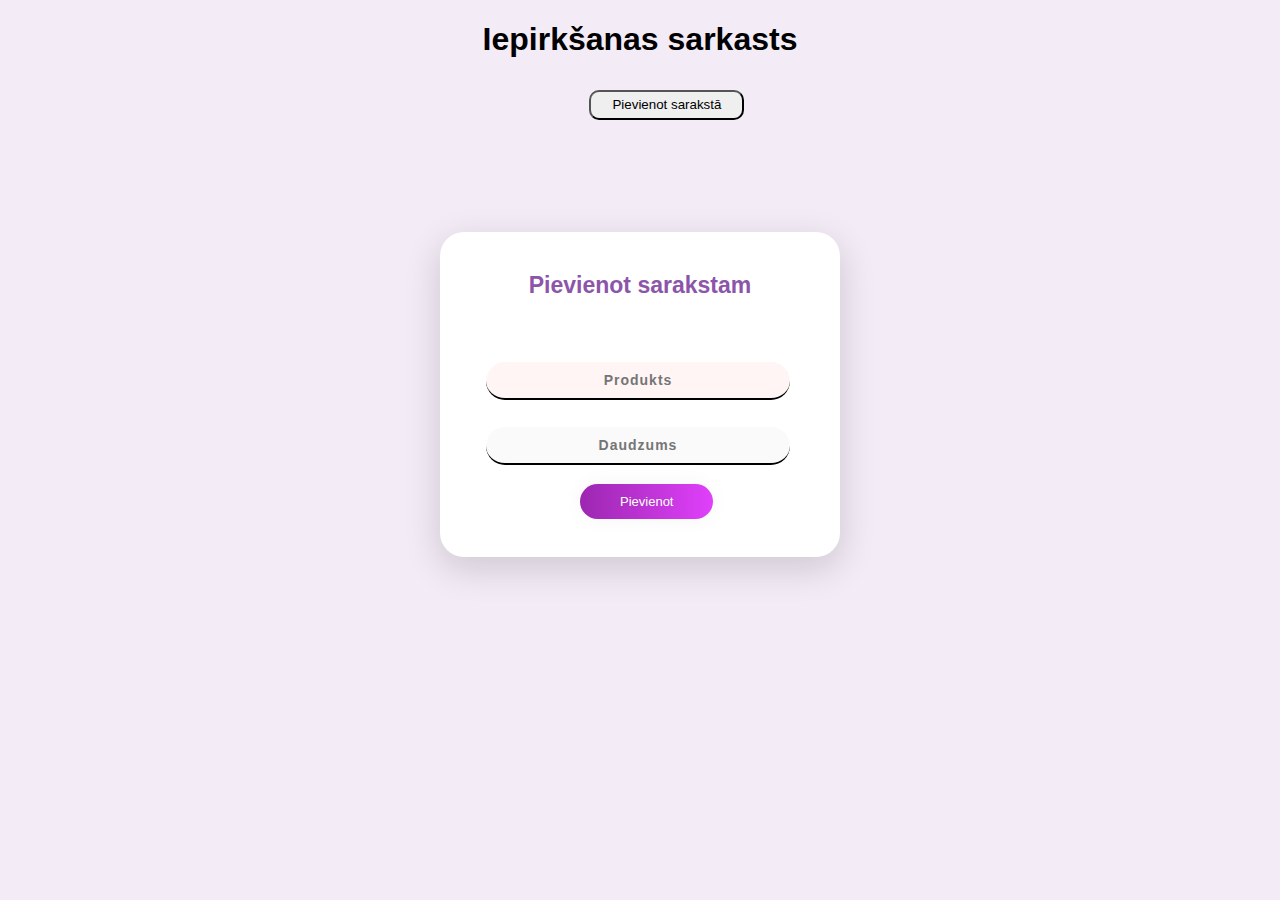
==== index.html @ 8c2062cf "html un css" ====
<!DOCTYPE html>
<html lang="lv">
<head>
    <link rel="stylesheet" href="style.css">
    <meta charset="UTF-8">
    <meta http-equiv="X-UA-Compatible" content="IE=edge">
    <meta name="Iepirkšanas saraksts" content="width=device-width, initial-scale=1.0">
    <title>Iepirkšanas saraksts</title>
</head>
<body>
    <h1 class="virsraksts">Iepirkšanas sarkasts</h1>
    <div id="buttons">
    <button class="poga">Pievienot sarakstā</button>
    </div>

    <div class="main">
        <p class="logs" align="center">Pievienot sarakstam</p>
        <form class="form1">
          <input class="Produkts " type="text" align="center" placeholder="Produkts">
          <input class="pass" type="text" align="center" placeholder="Daudzums">
          <a class="Pievienot" align="center">Pievienot</a>

    <script src="js.js"></script>
</body>

</html>
---- style.css ----
.virsraksts{
    text-align: center;
    font-family: Arial, sans-serif;
}
.poga{
    margin-top: 10px;
    margin-left: 46%;
    width:155px;
    height:30px;
    border-radius: 10px;
    cursor: pointer;
    
}

input[type=text] {
    border: none;
    border-bottom: 2px solid rgb(0, 0, 0);
    text-align: center;

  }

  .saraksts{
    text-align: center;
  }

  #Pievienot{
    cursor: pointer;
  }

  body {
    background-color: #F3EBF6;
    font-family: 'Ubuntu', sans-serif;
}

.main {
    background-color: #FFFFFF;
    width: 400px;
    height: 325px;
    margin: 7em auto;
    border-radius: 1.5em;
    box-shadow: 0px 11px 35px 2px rgba(0, 0, 0, 0.14);
}

.logs {
    padding-top: 40px;
    color: #8C55AA;
    font-family: 'Ubuntu', sans-serif;
    font-weight: bold;
    font-size: 23px;
}

.Produkts {
width: 76%;
color: rgb(38, 50, 56);
font-weight: 700;
font-size: 14px;
letter-spacing: 1px;
background: rgba(255, 0, 0, 0.04);
padding: 10px 20px;
border: none;
border-radius: 20px;
outline: none;
box-sizing: border-box;
border: 2px solid rgba(28, 177, 2, 0.02);
margin-bottom: 50px;
margin-left: 46px;
text-align: center;
margin-bottom: 27px;
font-family: 'Ubuntu', sans-serif;
}

form.form1 {
    padding-top: 40px;
}

.pass {
        width: 76%;
color: rgb(38, 50, 56);
font-weight: 700;
font-size: 14px;
letter-spacing: 1px;
background: rgba(136, 126, 126, 0.04);
padding: 10px 20px;
border: none;
border-radius: 20px;
outline: none;
box-sizing: border-box;
border: 2px solid rgba(0, 0, 0, 0.02);
margin-bottom: 50px;
margin-left: 46px;
text-align: center;
margin-bottom: 27px;
font-family: 'Ubuntu', sans-serif;
}


.un:focus, .pass:focus {
    border: 2px solid rgba(0, 0, 0, 0.18) !important;
    
}

.Pievienot {
  cursor: pointer;
    border-radius: 5em;
    color: #fff;
    background: linear-gradient(to right, #9C27B0, #E040FB);
    border: 0;
    padding-left: 40px;
    padding-right: 40px;
    padding-bottom: 10px;
    padding-top: 10px;
    font-family: 'Ubuntu', sans-serif;
    margin-left: 35%;
    font-size: 13px;
    box-shadow: 0 0 20px 1px rgba(0, 0, 0, 0.04);
}

.forgot {
    text-shadow: 0px 0px 3px rgba(117, 117, 117, 0.12);
    color: #E1BEE7;
    padding-top: 15px;
}

a {
    text-shadow: 0px 0px 3px rgba(117, 117, 117, 0.12);
    color: #E1BEE7;
    text-decoration: none
}
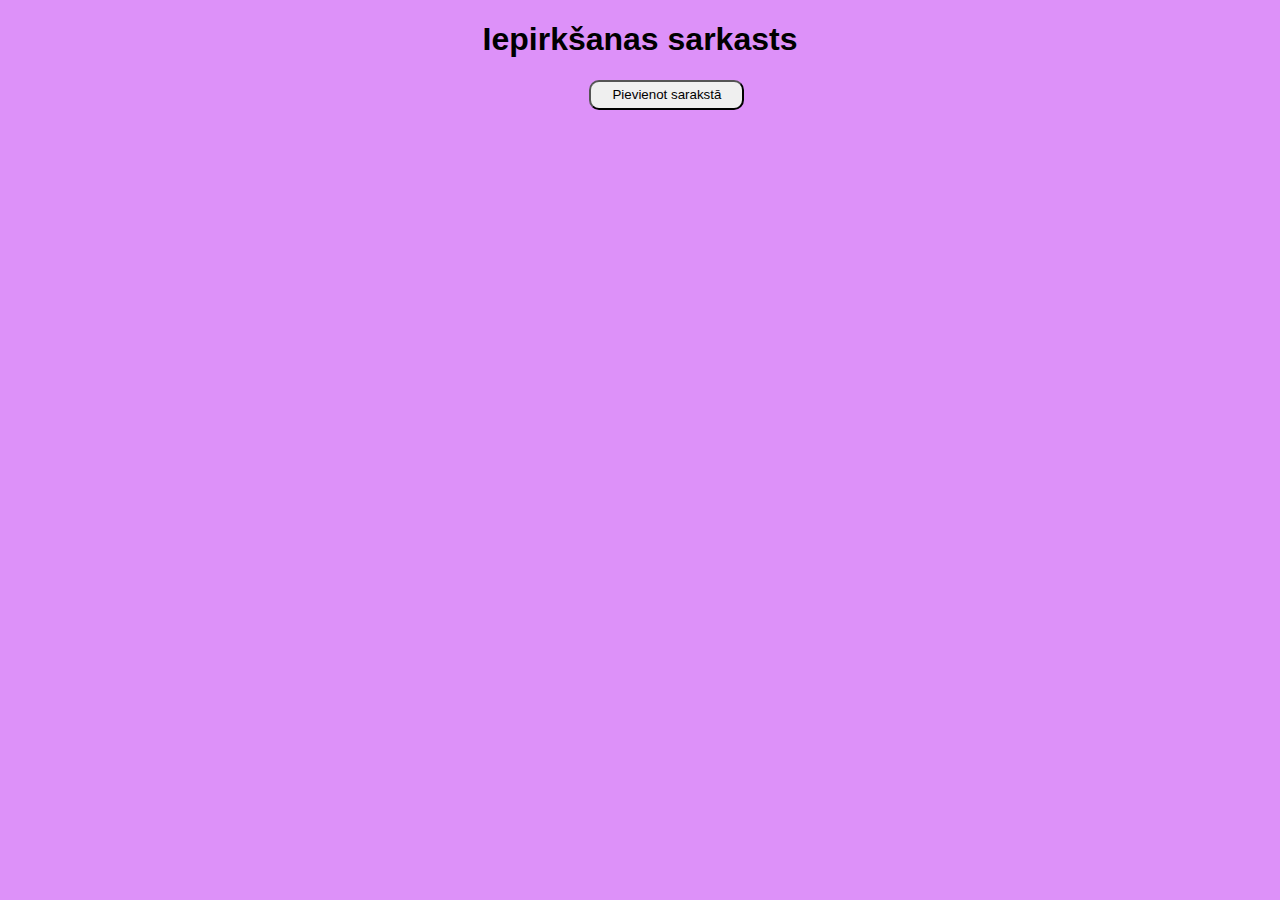
==== commit 79c76299: "uzlabojumi html un css +js" ====
--- a/index.html
+++ b/index.html
@@ -1,5 +1,6 @@
 <!DOCTYPE html>
 <html lang="lv">
+
 <head>
     <link rel="stylesheet" href="style.css">
     <meta charset="UTF-8">
@@ -7,18 +8,24 @@
     <meta name="Iepirkšanas saraksts" content="width=device-width, initial-scale=1.0">
     <title>Iepirkšanas saraksts</title>
 </head>
+
 <body>
     <h1 class="virsraksts">Iepirkšanas sarkasts</h1>
     <div id="buttons">
-    <button class="poga">Pievienot sarakstā</button>
+        <button id="poga">Pievienot sarakstā</button>
     </div>
 
-    <div class="main">
-        <p class="logs" align="center">Pievienot sarakstam</p>
-        <form class="form1">
-          <input class="Produkts " type="text" align="center" placeholder="Produkts">
-          <input class="pass" type="text" align="center" placeholder="Daudzums">
-          <a class="Pievienot" align="center">Pievienot</a>
+    <div id="logs">
+        <h2 class="virsraksts2">Pievienot sarakstam</h2>
+        <input placeholder="Produkts" type="text" id="Produkts">
+        <input placeholder="Daudzums" type="number" id="Daudzums" min="1" max="20">
+        <button id="poga2">Pievienot sarakstā</button>
+    </div>
+
+    <div id="saeaksts">
+        <div class="pirkums">
+        </div>
+    </div>
 
     <script src="js.js"></script>
 </body>
--- a/style.css
+++ b/style.css
@@ -1,129 +1,62 @@
-.virsraksts{
+.virsraksts {
     text-align: center;
     font-family: Arial, sans-serif;
 }
-.poga{
+
+#poga {
+    display: block;
     margin-top: 10px;
     margin-left: 46%;
-    width:155px;
-    height:30px;
+    width: 155px;
+    height: 30px;
     border-radius: 10px;
     cursor: pointer;
-    
-}
-
-input[type=text] {
-    border: none;
-    border-bottom: 2px solid rgb(0, 0, 0);
-    text-align: center;
-
-  }
-
-  .saraksts{
-    text-align: center;
-  }
-
-  #Pievienot{
-    cursor: pointer;
-  }
-
-  body {
-    background-color: #F3EBF6;
-    font-family: 'Ubuntu', sans-serif;
-}
-
-.main {
-    background-color: #FFFFFF;
-    width: 400px;
-    height: 325px;
-    margin: 7em auto;
-    border-radius: 1.5em;
-    box-shadow: 0px 11px 35px 2px rgba(0, 0, 0, 0.14);
-}
-
-.logs {
-    padding-top: 40px;
-    color: #8C55AA;
-    font-family: 'Ubuntu', sans-serif;
-    font-weight: bold;
-    font-size: 23px;
-}
-
-.Produkts {
-width: 76%;
-color: rgb(38, 50, 56);
-font-weight: 700;
-font-size: 14px;
-letter-spacing: 1px;
-background: rgba(255, 0, 0, 0.04);
-padding: 10px 20px;
-border: none;
-border-radius: 20px;
-outline: none;
-box-sizing: border-box;
-border: 2px solid rgba(28, 177, 2, 0.02);
-margin-bottom: 50px;
-margin-left: 46px;
-text-align: center;
-margin-bottom: 27px;
-font-family: 'Ubuntu', sans-serif;
-}
-
-form.form1 {
-    padding-top: 40px;
-}
-
-.pass {
-        width: 76%;
-color: rgb(38, 50, 56);
-font-weight: 700;
-font-size: 14px;
-letter-spacing: 1px;
-background: rgba(136, 126, 126, 0.04);
-padding: 10px 20px;
-border: none;
-border-radius: 20px;
-outline: none;
-box-sizing: border-box;
-border: 2px solid rgba(0, 0, 0, 0.02);
-margin-bottom: 50px;
-margin-left: 46px;
-text-align: center;
-margin-bottom: 27px;
-font-family: 'Ubuntu', sans-serif;
 }
 
 
-.un:focus, .pass:focus {
-    border: 2px solid rgba(0, 0, 0, 0.18) !important;
-    
 }
-
-.Pievienot {
-  cursor: pointer;
-    border-radius: 5em;
-    color: #fff;
-    background: linear-gradient(to right, #9C27B0, #E040FB);
-    border: 0;
-    padding-left: 40px;
-    padding-right: 40px;
-    padding-bottom: 10px;
-    padding-top: 10px;
+.saraksts {
+    text-align: center;
+}
+body {
+    background-color: #b100f16e;
     font-family: 'Ubuntu', sans-serif;
-    margin-left: 35%;
-    font-size: 13px;
-    box-shadow: 0 0 20px 1px rgba(0, 0, 0, 0.04);
 }
-
-.forgot {
-    text-shadow: 0px 0px 3px rgba(117, 117, 117, 0.12);
-    color: #E1BEE7;
-    padding-top: 15px;
+#logs {
+    display: none;
+    position: absolute;
+    top: 50%;
+    left: 50%;
+    background: rgba(43, 6, 33, 0.301);
+    width: 203px;
+    margin: -320px 0 0 -160px;
+    padding: 45px;
+    box-shadow: 0 0 3px rgb(255, 0, 0);
 }
-
-a {
-    text-shadow: 0px 0px 3px rgba(117, 117, 117, 0.12);
-    color: #E1BEE7;
-    text-decoration: none
+#Produkts {
+    margin-top: -8x;
+    margin-right: 200px;
+    border-radius: 2px;
+    opacity: 100%;
+    width: 150px;
+    text-align: center;
 }
-
+#Daudzums {
+    border-radius: 2px;
+    opacity: 100%;
+    width: 78px;
+    margin-left: 40px;
+    margin-top: -200px;
+    text-align: center;
+}
+#poga2 {
+    cursor: pointer;
+    text-align: center;
+    margin-left: 25px;
+    margin-top: 7px;
+}
+.virsraksts2 {
+    margin-top: -30px;
+    margin-left: -30px;
+    opacity: 100%;
+}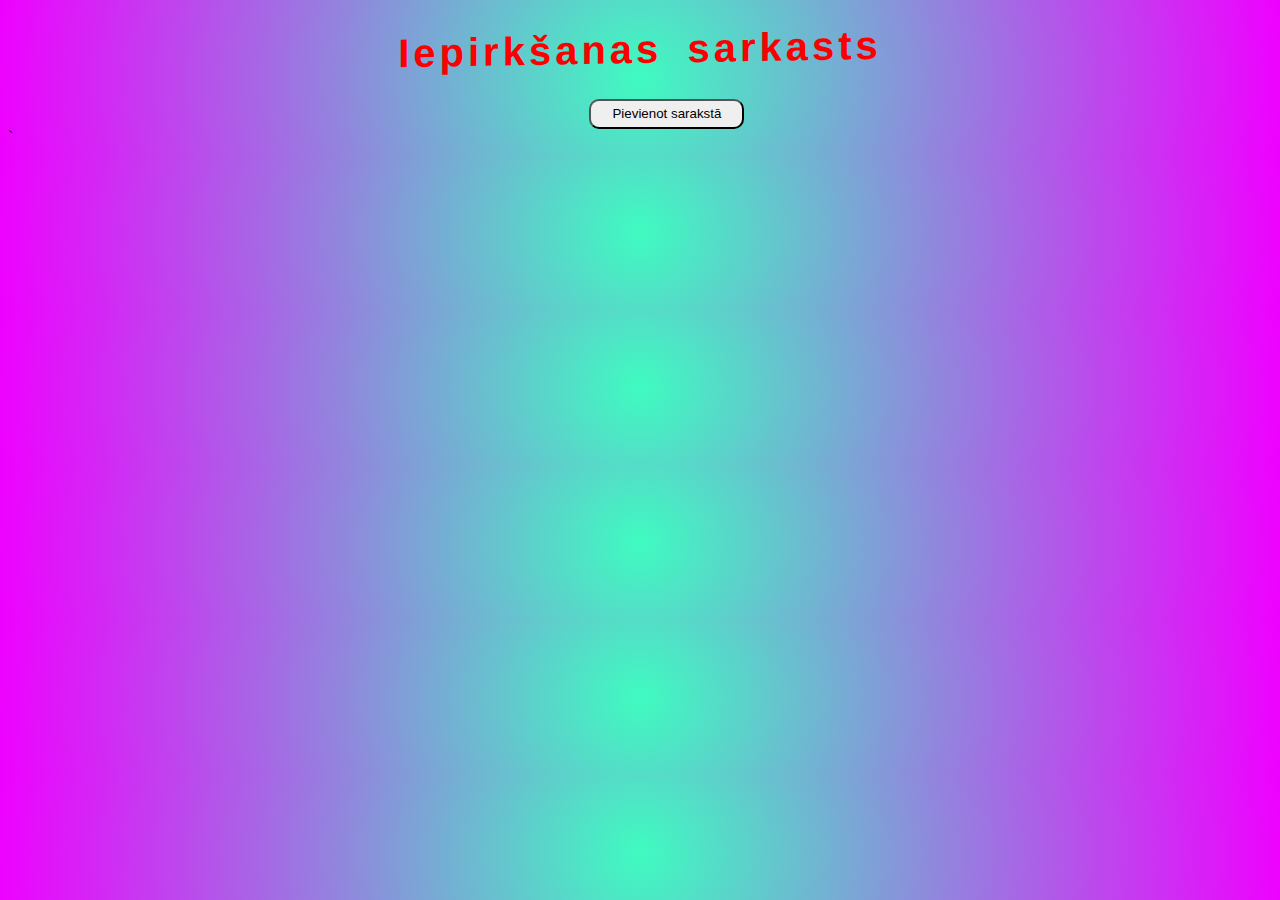
==== commit 007268fd: "remove js" ====
--- a/index.html
+++ b/index.html
@@ -22,12 +22,15 @@
         <button id="poga2">Pievienot sarakstā</button>
     </div>
 
-    <div id="saeaksts">
-        <div class="pirkums">
-        </div>
+
+    <div class="listHolder">
+        <li id="saraksts">
+        </li>
     </div>
 
+
     <script src="js.js"></script>
+    </div>`
 </body>
 
 </html>--- a/style.css
+++ b/style.css
@@ -1,6 +1,11 @@
 .virsraksts {
     text-align: center;
-    font-family: Arial, sans-serif;
+    font-family: 'Oswald', Helvetica, sans-serif;
+    font-size: 40px;
+    transform: skewY(-1deg);
+    letter-spacing: 4px;
+    word-spacing: 10px;
+    color: rgb(250, 0, 0);
 }
 
 #poga {
@@ -13,50 +18,90 @@
     cursor: pointer;
 }
 
-
-}
-.saraksts {
-    text-align: center;
-}
 body {
-    background-color: #b100f16e;
+    background: rgb(63, 251, 192);
+    background: radial-gradient(circle, rgba(63, 251, 192, 1) 0%, rgba(239, 0, 255, 1) 100%);
     font-family: 'Ubuntu', sans-serif;
 }
+
 #logs {
     display: none;
     position: absolute;
-    top: 50%;
+    top: 56.2%;
     left: 50%;
     background: rgba(43, 6, 33, 0.301);
-    width: 203px;
+    width: 250px;
     margin: -320px 0 0 -160px;
     padding: 45px;
     box-shadow: 0 0 3px rgb(255, 0, 0);
 }
+
 #Produkts {
-    margin-top: -8x;
-    margin-right: 200px;
+    margin-top: x;
+    margin-left: 45px;
     border-radius: 2px;
     opacity: 100%;
     width: 150px;
     text-align: center;
 }
+
 #Daudzums {
     border-radius: 2px;
     opacity: 100%;
-    width: 78px;
-    margin-left: 40px;
-    margin-top: -200px;
+    width: 80px;
+    margin-top: -2200px;
     text-align: center;
+    margin-left: 80px;
 }
+
 #poga2 {
     cursor: pointer;
     text-align: center;
-    margin-left: 25px;
+    margin-left: 60px;
     margin-top: 7px;
+    align-items: center;
 }
+
 .virsraksts2 {
     margin-top: -30px;
-    margin-left: -30px;
     opacity: 100%;
+    text-align: center;
+}
+
+#saraksts {
+    display: flex;
+    flex-direction: row;
+    flex-wrap: wrap;
+}
+
+.pirkums {
+    display: flex;
+    flex-direction: column;
+    align-items: center;
+    border: 3px solid rgba(224, 6, 206, 0.801);
+    border-radius: 5px;
+    height: 60px;
+    width: 280px;
+    background: rgb(10, 255, 228);
+    padding: 5px;
+    margin: 15px;
+}
+
+h4 {
+    margin-top: -15px;
+}
+
+h3 {
+    margin-top: 5px;
+}
+
+.close {
+    height: 25px;
+    margin-top: -70px;
+    margin-left: 250px;
+    cursor: pointer;
+}
+
+div {
+    display: block;
 }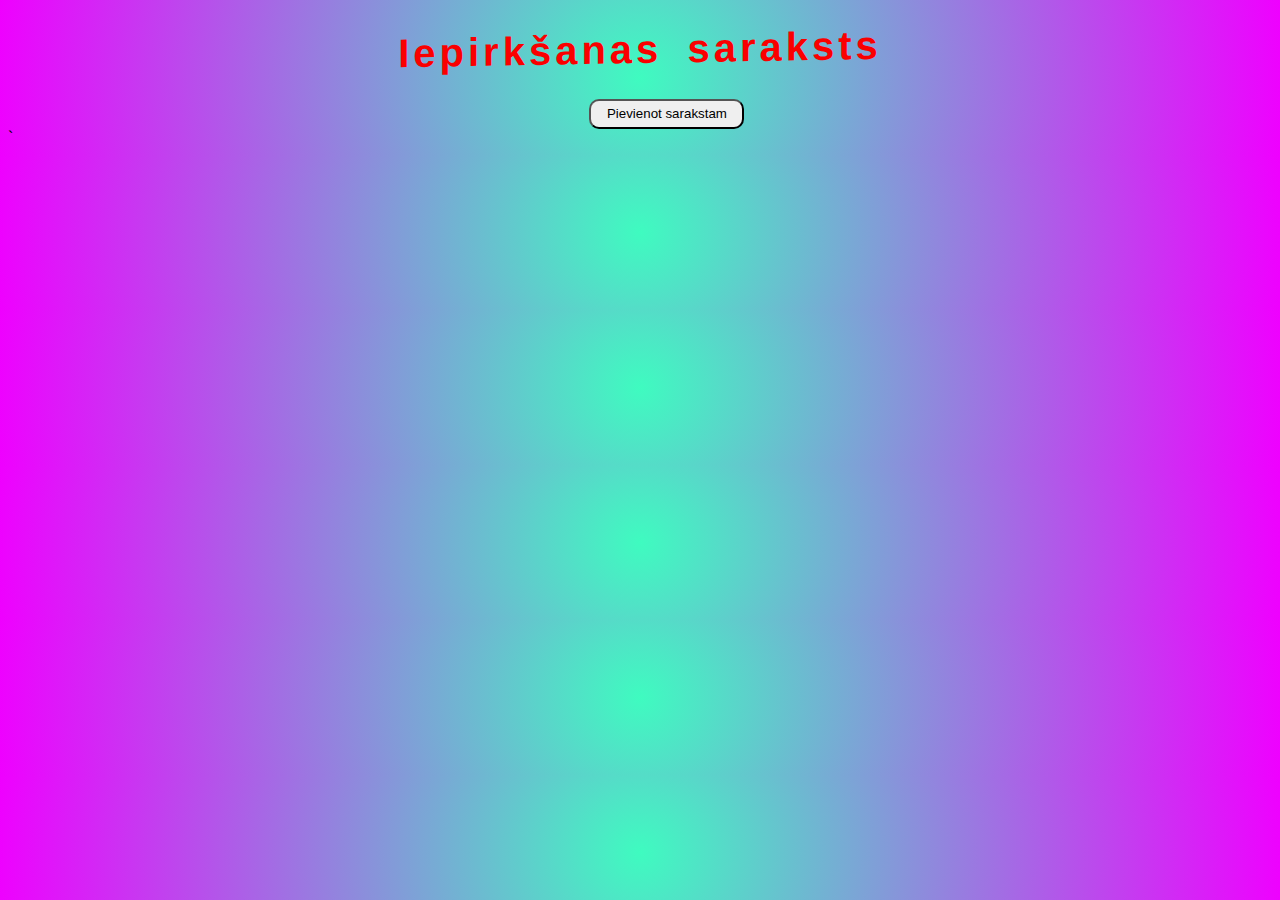
==== commit 80a07fe4: "uzlabojumi" ====
--- a/index.html
+++ b/index.html
@@ -10,9 +10,9 @@
 </head>
 
 <body>
-    <h1 class="virsraksts">Iepirkšanas sarkasts</h1>
+    <h1 class="virsraksts">Iepirkšanas saraksts</h1>
     <div id="buttons">
-        <button id="poga">Pievienot sarakstā</button>
+        <button id="poga">Pievienot sarakstam</button>
     </div>
 
     <div id="logs">
--- a/style.css
+++ b/style.css
@@ -29,7 +29,7 @@
     position: absolute;
     top: 56.2%;
     left: 50%;
-    background: rgba(43, 6, 33, 0.301);
+    background: rgba(255, 0, 187, 0.596);
     width: 250px;
     margin: -320px 0 0 -160px;
     padding: 45px;
@@ -51,7 +51,7 @@
     width: 80px;
     margin-top: -2200px;
     text-align: center;
-    margin-left: 80px;
+    margin-left: 85px;
 }
 
 #poga2 {
@@ -78,10 +78,10 @@
     display: flex;
     flex-direction: column;
     align-items: center;
-    border: 3px solid rgba(224, 6, 206, 0.801);
+    border: 3px solid rgba(233, 0, 0, 0.384);
     border-radius: 5px;
     height: 60px;
-    width: 280px;
+    width: 270px;
     background: rgb(10, 255, 228);
     padding: 5px;
     margin: 15px;
@@ -98,7 +98,7 @@
 .close {
     height: 25px;
     margin-top: -70px;
-    margin-left: 250px;
+    margin-left: 245px;
     cursor: pointer;
 }
 
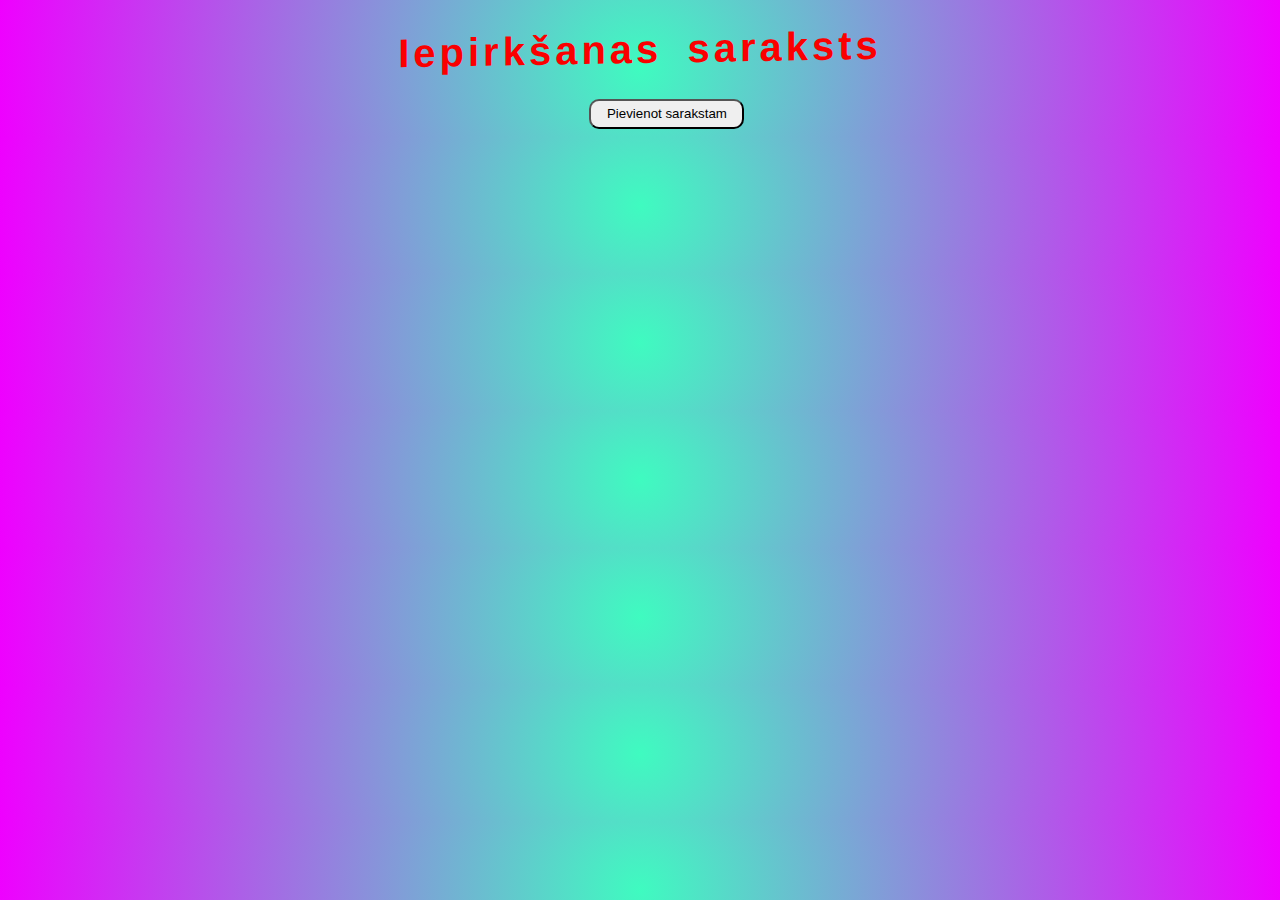
==== commit c499c2fa: "uzlabojumi" ====
--- a/index.html
+++ b/index.html
@@ -30,7 +30,7 @@
 
 
     <script src="js.js"></script>
-    </div>`
+    </div>
 </body>
 
 </html>